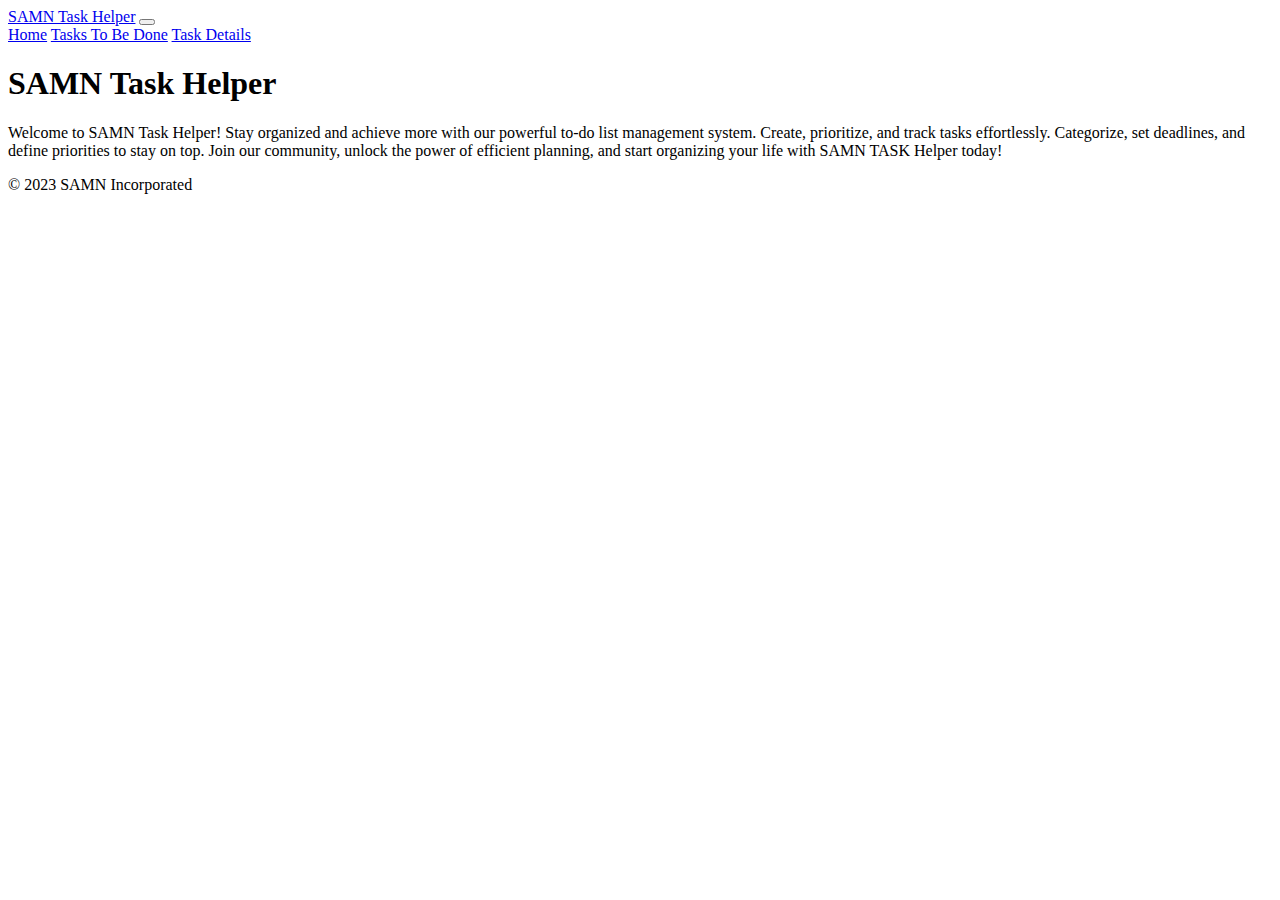
==== index.html @ 9628da68 "Merge pull request #10 from Git-SAMN/main" ====
<!doctype html>
<html lang="en">
  <head>
    <meta charset="utf-8">
    <meta name="viewport" content="width=device-width, initial-scale=1">
    <title>Homepage</title>
    <link href="https://cdn.jsdelivr.net/npm/bootstrap@5.3.0/dist/css/bootstrap.min.css" rel="stylesheet" integrity="sha384-9ndCyUaIbzAi2FUVXJi0CjmCapSmO7SnpJef0486qhLnuZ2cdeRhO02iuK6FUUVM" crossorigin="anonymous">
    <link href="css/index.css">
  </head>
  <!---NavBar-->
  <nav class="navbar navbar-expand-lg bg-body-tertiary">
    <div class="container-fluid">
      <a class="navbar-brand" href="index.html">SAMN Task Helper</a>
      <button class="navbar-toggler" type="button" data-bs-toggle="collapse" data-bs-target="#navbarNavAltMarkup" aria-controls="navbarNavAltMarkup" aria-expanded="false" aria-label="Toggle navigation">
        <span class="navbar-toggler-icon"></span>
      </button>
      <div class="collapse navbar-collapse" id="navbarNavAltMarkup">
        <div class="navbar-nav">
          <a class="nav-link active" aria-current="page" href="index.html">Home</a>
          <a class="nav-link" href="todos.html">Tasks To Be Done</a>
          <a class="nav-link" href="todo_details.html">Task Details</a>
        </div>
      </div>
    </div>
  </nav>
  <!---Navbar End-->
  <body>
    <h1>SAMN Task Helper</h1>

    <p>Welcome to SAMN Task Helper! Stay organized and achieve more with our powerful to-do list management system. Create, prioritize, and track tasks effortlessly. Categorize, set deadlines, and define priorities to stay on top. 
        Join our community, unlock the power of efficient planning, and start organizing your life with SAMN TASK Helper today!
    </p>
    <script src="https://cdn.jsdelivr.net/npm/bootstrap@5.3.0/dist/js/bootstrap.bundle.min.js" integrity="sha384-geWF76RCwLtnZ8qwWowPQNguL3RmwHVBC9FhGdlKrxdiJJigb/j/68SIy3Te4Bkz" crossorigin="anonymous"></script>
    <footer>
        <p>© 2023 SAMN Incorporated</p>
    </footer>
  </body>
</html>
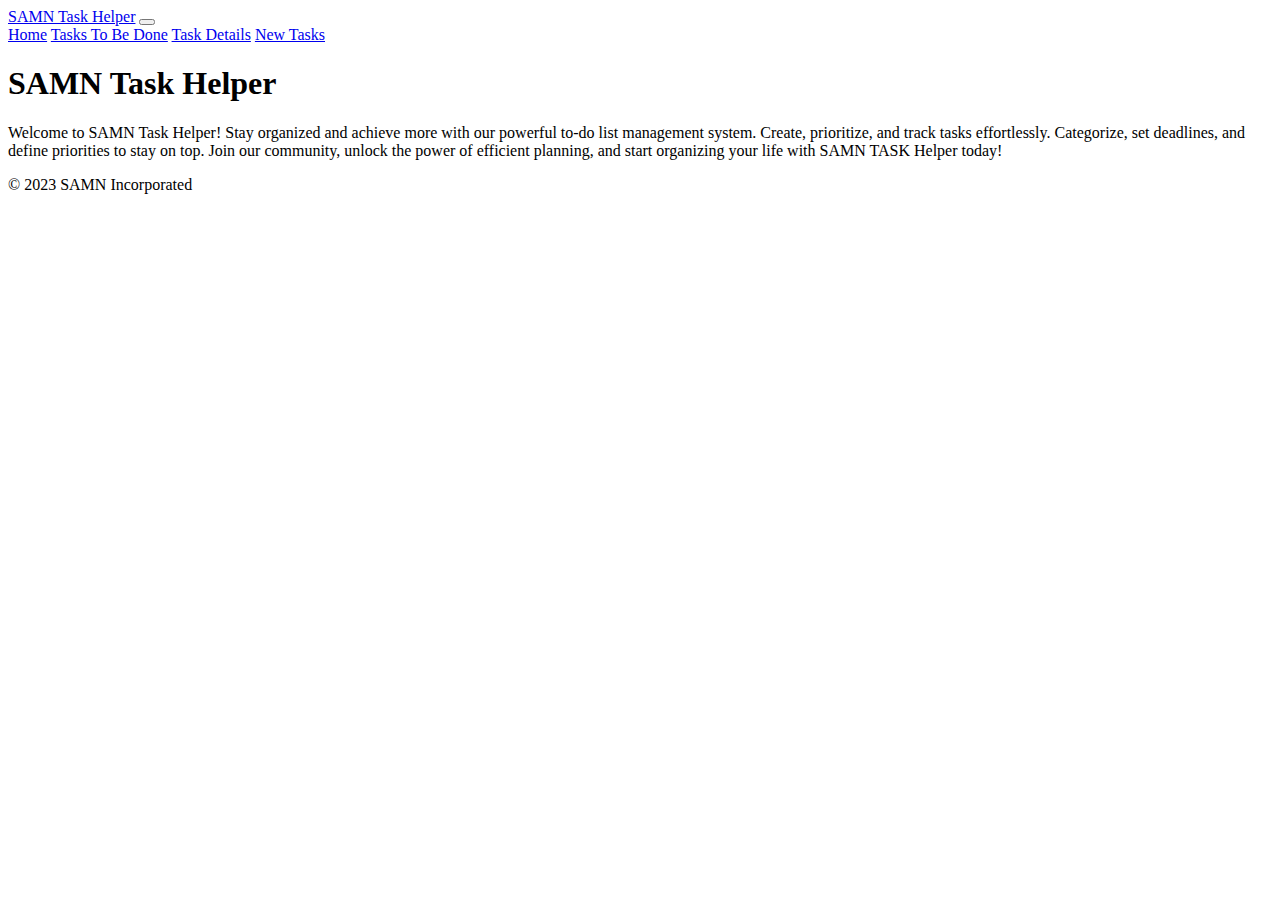
==== commit e3df5ef5: "Merge branch 'main' of https://github.com/Git-SAMN/Stay-Organized-Workshop into alexas_features" ====
--- a/index.html
+++ b/index.html
@@ -5,7 +5,8 @@
     <meta name="viewport" content="width=device-width, initial-scale=1">
     <title>Homepage</title>
     <link href="https://cdn.jsdelivr.net/npm/bootstrap@5.3.0/dist/css/bootstrap.min.css" rel="stylesheet" integrity="sha384-9ndCyUaIbzAi2FUVXJi0CjmCapSmO7SnpJef0486qhLnuZ2cdeRhO02iuK6FUUVM" crossorigin="anonymous">
-    <link href="css/index.css">
+    <link rel="stylesheet" href="css/index.css">
+
   </head>
   <!---NavBar-->
   <nav class="navbar navbar-expand-lg bg-body-tertiary">
@@ -19,6 +20,7 @@
           <a class="nav-link active" aria-current="page" href="index.html">Home</a>
           <a class="nav-link" href="todos.html">Tasks To Be Done</a>
           <a class="nav-link" href="todo_details.html">Task Details</a>
+          <a class="nav-link" href="new_todo.html">New Tasks</a>
         </div>
       </div>
     </div>
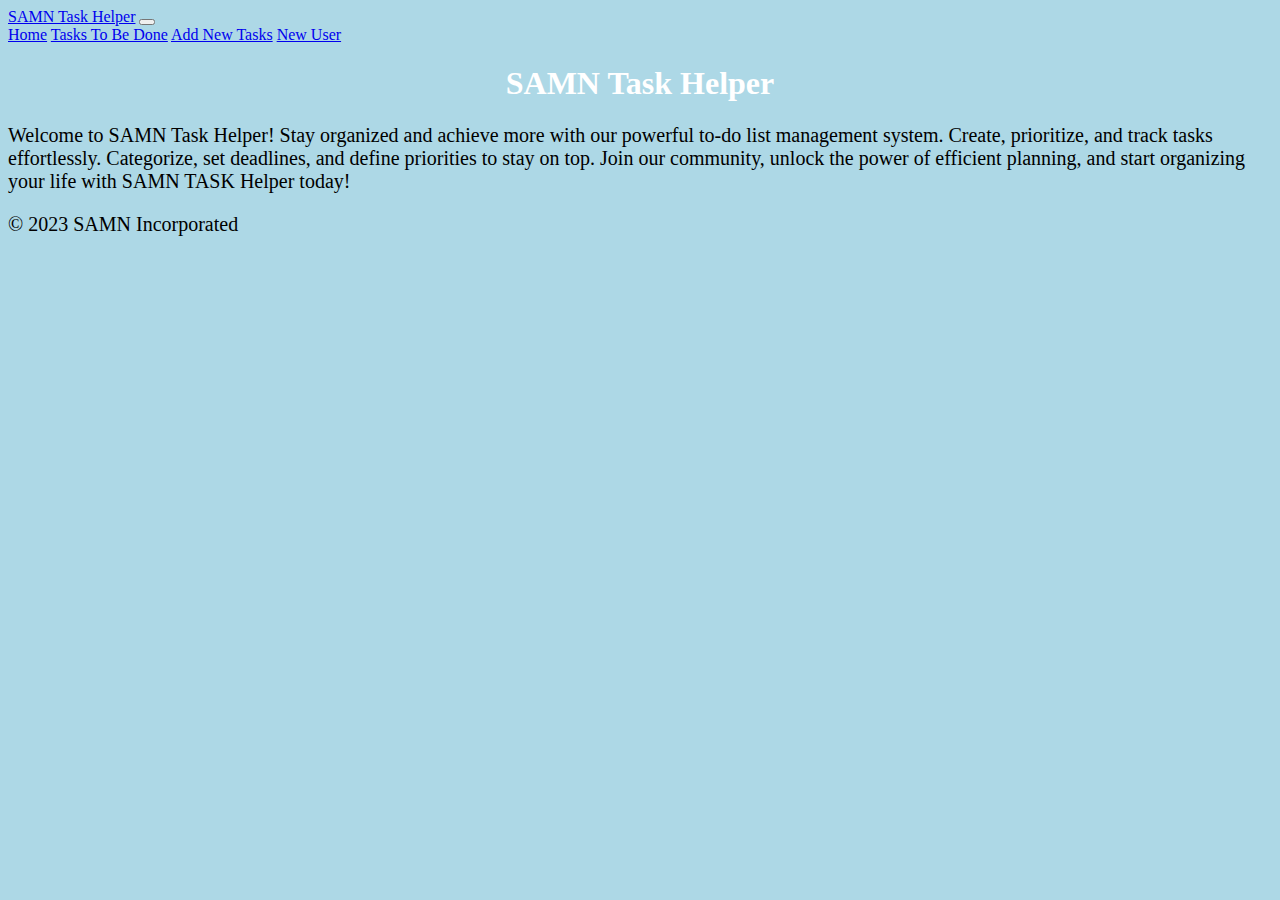
==== commit 70e5eb3a: "Merge branch 'main' into sean/main" ====
--- a/index.html
+++ b/index.html
@@ -19,8 +19,9 @@
         <div class="navbar-nav">
           <a class="nav-link active" aria-current="page" href="index.html">Home</a>
           <a class="nav-link" href="todos.html">Tasks To Be Done</a>
-          <a class="nav-link" href="todo_details.html">Task Details</a>
-          <a class="nav-link" href="new_todo.html">New Tasks</a>
+          <a class="nav-link" href="new_todo.html">Add New Tasks</a>
+          <a class="nav-link" href="new_user.html">New User</a>
+
         </div>
       </div>
     </div>
--- a/css/index.css
+++ b/css/index.css
@@ -0,0 +1,14 @@
+body {
+    background-color: lightblue;
+  }
+  
+  h1 {
+    color: white;
+     text-align: center;
+  }
+  
+  p {
+    font-family: verdana;
+    font-size: 20px;
+  }
+  
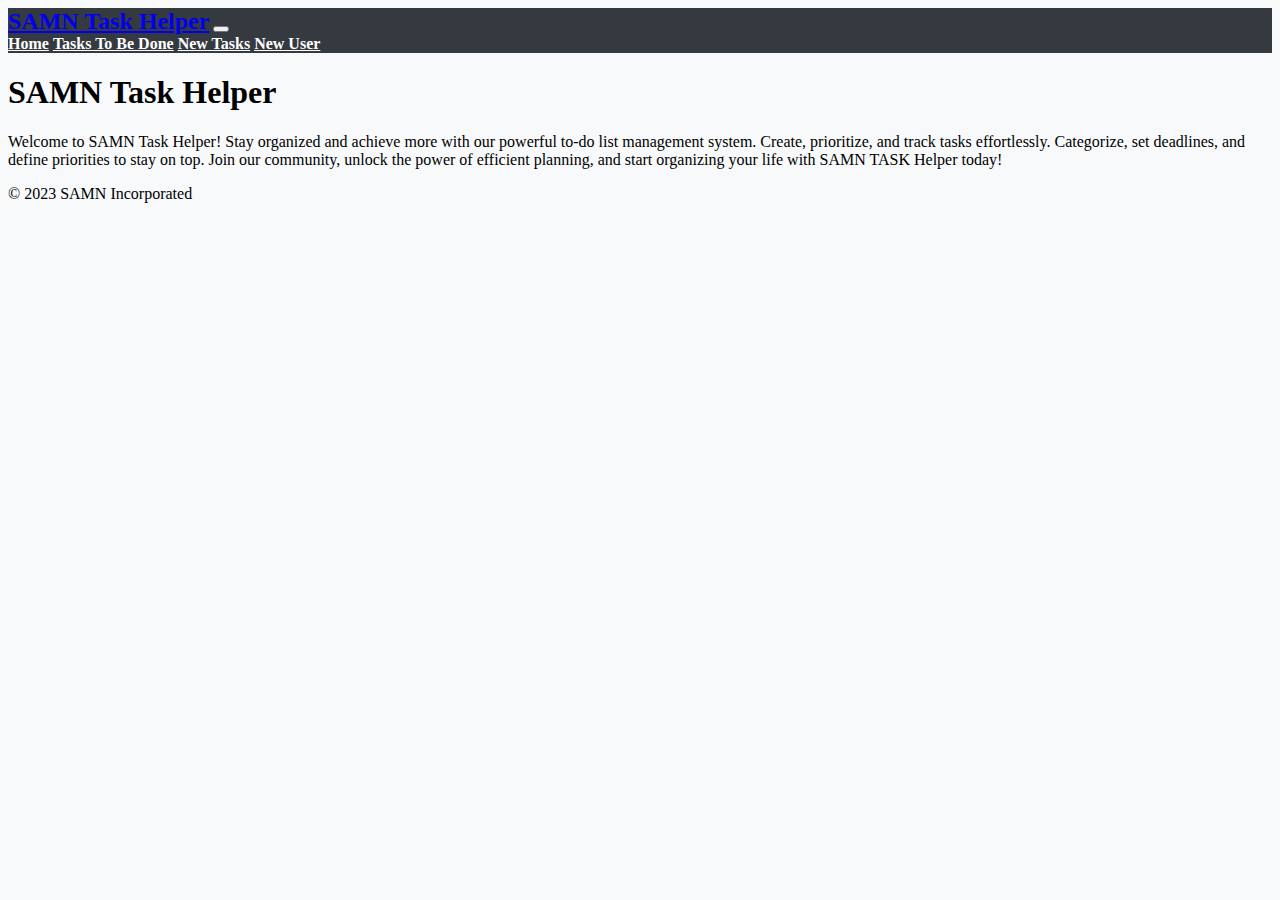
==== commit b211b3b2: "added some css, fixed navbar on each html" ====
--- a/index.html
+++ b/index.html
@@ -9,7 +9,7 @@
 
   </head>
   <!---NavBar-->
-  <nav class="navbar navbar-expand-lg bg-body-tertiary">
+  <nav class="navbar navbar-expand-lg">
     <div class="container-fluid">
       <a class="navbar-brand" href="index.html">SAMN Task Helper</a>
       <button class="navbar-toggler" type="button" data-bs-toggle="collapse" data-bs-target="#navbarNavAltMarkup" aria-controls="navbarNavAltMarkup" aria-expanded="false" aria-label="Toggle navigation">
@@ -19,7 +19,7 @@
         <div class="navbar-nav">
           <a class="nav-link active" aria-current="page" href="index.html">Home</a>
           <a class="nav-link" href="todos.html">Tasks To Be Done</a>
-          <a class="nav-link" href="new_todo.html">Add New Tasks</a>
+          <a class="nav-link" href="new_todo.html">New Tasks</a>
           <a class="nav-link" href="new_user.html">New User</a>
 
         </div>
--- a/css/index.css
+++ b/css/index.css
@@ -1,14 +1,20 @@
 body {
-    background-color: lightblue;
-  }
-  
-  h1 {
-    color: white;
-     text-align: center;
-  }
-  
-  p {
-    font-family: verdana;
-    font-size: 20px;
-  }
-  
+  background-color: #f8f9fa;
+}
+
+.navbar {
+  background-color: #343a40;
+  color: #ffffff;
+}
+
+.navbar-brand {
+  font-weight: bold;
+  font-size: 1.5rem;
+}
+
+.navbar-nav .nav-link {
+  color: #ffffff;
+  font-weight: bold;
+}
+
+
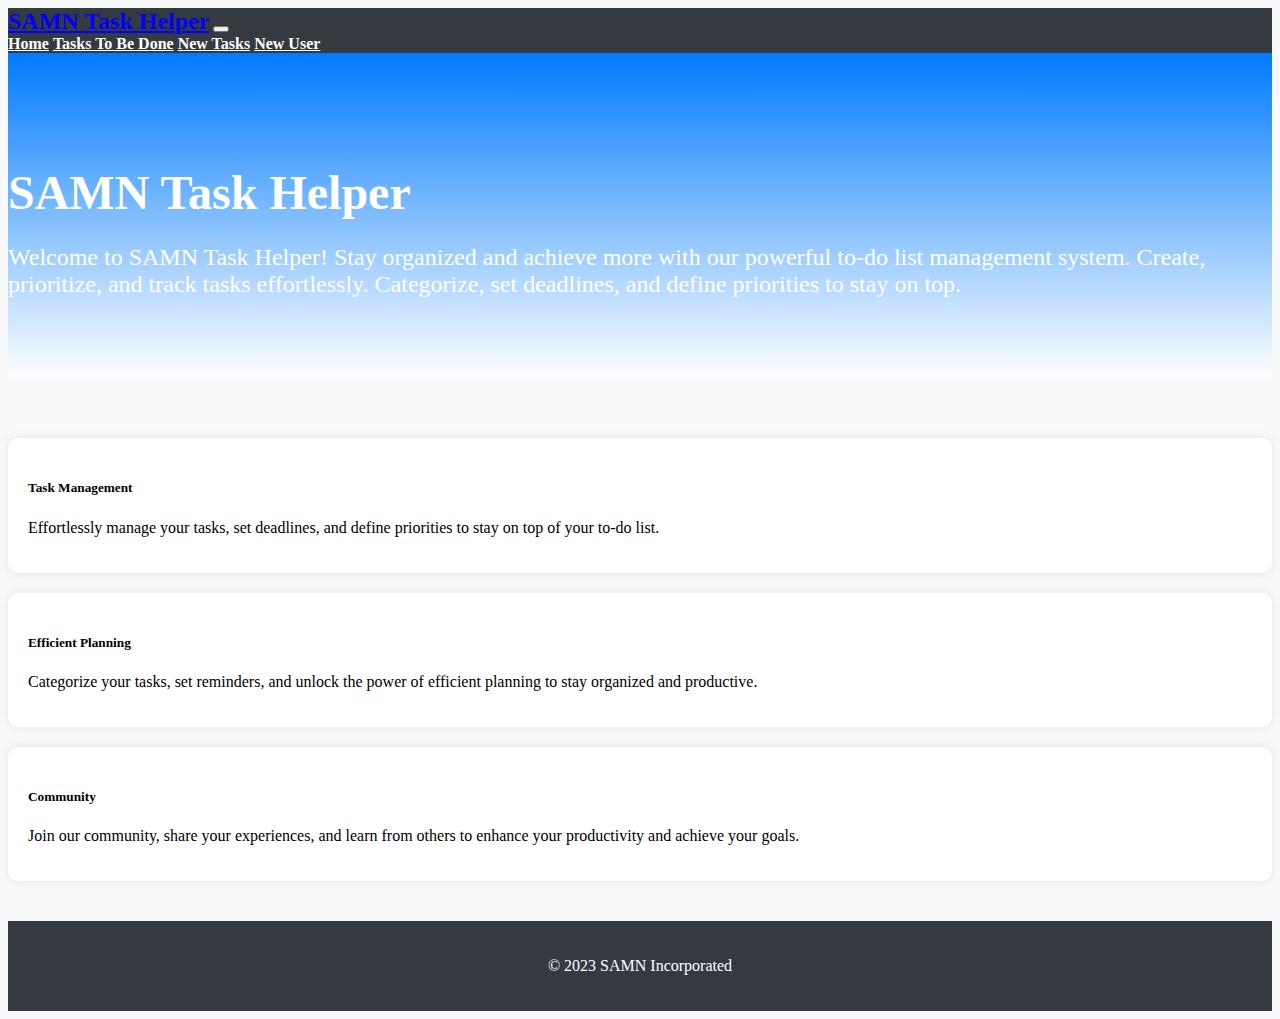
==== commit 01400de1: "Added CSS" ====
--- a/index.html
+++ b/index.html
@@ -1,13 +1,113 @@
-<!doctype html>
+<!DOCTYPE html>
 <html lang="en">
-  <head>
-    <meta charset="utf-8">
-    <meta name="viewport" content="width=device-width, initial-scale=1">
-    <title>Homepage</title>
-    <link href="https://cdn.jsdelivr.net/npm/bootstrap@5.3.0/dist/css/bootstrap.min.css" rel="stylesheet" integrity="sha384-9ndCyUaIbzAi2FUVXJi0CjmCapSmO7SnpJef0486qhLnuZ2cdeRhO02iuK6FUUVM" crossorigin="anonymous">
-    <link rel="stylesheet" href="css/index.css">
+<head>
+  <meta charset="utf-8">
+  <meta name="viewport" content="width=device-width, initial-scale=1">
+  <title>Homepage</title>
+  <link href="https://cdn.jsdelivr.net/npm/bootstrap@5.3.0/dist/css/bootstrap.min.css" rel="stylesheet" integrity="sha384-9ndCyUaIbzAi2FUVXJi0CjmCapSmO7SnpJef0486qhLnuZ2cdeRhO02iuK6FUUVM" crossorigin="anonymous">
+  <link rel="stylesheet" href="css/index.css">
+  <style>
+    /* Add custom CSS to position the content below the navbar */
+    body {
+      background-color: #f8f9fa;
+    }
 
-  </head>
+    .navbar {
+      background-color: #343a40;
+      color: #ffffff;
+    }
+
+    .navbar-brand {
+      font-weight: bold;
+      font-size: 1.5rem;
+      color: blue; /* Updated color to blue */
+    }
+
+    .navbar-nav .nav-link {
+      color: white; /* Updated color to white */
+      font-weight: bold;
+    }
+
+    .content {
+      margin-top: 80px;
+      background-color: #ffffff;
+      padding: 20px;
+      border-radius: 5px;
+      box-shadow: 0 0 10px rgba(0, 0, 0, 0.1);
+    }
+
+    h1 {
+      font-size: 2rem;
+      margin-bottom: 20px;
+    }
+
+    .card {
+      margin-top: 20px;
+    }
+
+    .card-header {
+      background-color: #343a40;
+      color: #ffffff;
+    }
+
+    .form-group label {
+      font-weight: bold;
+    }
+
+    textarea.form-control {
+      resize: vertical;
+    }
+
+    .btn-primary {
+      background-color: #007bff;
+      border-color: #007bff;
+    }
+
+    .btn-primary:hover {
+      background-color: #0069d9;
+      border-color: #0062cc;
+    }
+
+    /* Custom styles for professional look */
+    .hero-section {
+      padding: 80px 0;
+      color: #ffffff;
+      background: linear-gradient(to bottom, #007bff, #ffffff);
+    }
+
+    .hero-section h1 {
+      font-size: 3rem;
+    }
+
+    .hero-section p {
+      font-size: 1.5rem;
+      margin-bottom: 0;
+    }
+
+    .feature-section {
+      padding: 40px 0;
+    }
+
+    .feature-card {
+      border: none;
+      background-color: #ffffff;
+      border-radius: 10px;
+      box-shadow: 0 0 10px rgba(0, 0, 0, 0.1);
+    }
+
+    .feature-card .card-body {
+      padding: 20px;
+    }
+
+    footer {
+      background-color: #343a40;
+      color: #ffffff;
+      padding: 20px;
+      text-align: center;
+    }
+  </style>
+</head>
+<body>
   <!---NavBar-->
   <nav class="navbar navbar-expand-lg">
     <div class="container-fluid">
@@ -17,25 +117,62 @@
       </button>
       <div class="collapse navbar-collapse" id="navbarNavAltMarkup">
         <div class="navbar-nav">
-          <a class="nav-link active" aria-current="page" href="index.html">Home</a>
+          <a class="nav-link" aria-current="page" href="index.html">Home</a>
           <a class="nav-link" href="todos.html">Tasks To Be Done</a>
           <a class="nav-link" href="new_todo.html">New Tasks</a>
           <a class="nav-link" href="new_user.html">New User</a>
-
         </div>
       </div>
     </div>
   </nav>
   <!---Navbar End-->
-  <body>
-    <h1>SAMN Task Helper</h1>
 
-    <p>Welcome to SAMN Task Helper! Stay organized and achieve more with our powerful to-do list management system. Create, prioritize, and track tasks effortlessly. Categorize, set deadlines, and define priorities to stay on top. 
-        Join our community, unlock the power of efficient planning, and start organizing your life with SAMN TASK Helper today!
-    </p>
-    <script src="https://cdn.jsdelivr.net/npm/bootstrap@5.3.0/dist/js/bootstrap.bundle.min.js" integrity="sha384-geWF76RCwLtnZ8qwWowPQNguL3RmwHVBC9FhGdlKrxdiJJigb/j/68SIy3Te4Bkz" crossorigin="anonymous"></script>
-    <footer>
-        <p>© 2023 SAMN Incorporated</p>
-    </footer>
-  </body>
-</html>+  <section class="hero-section">
+    <div class="container">
+      <div class="row">
+        <div class="col-lg-6">
+          <h1>SAMN Task Helper</h1>
+          <p>Welcome to SAMN Task Helper! Stay organized and achieve more with our powerful to-do list management system. Create, prioritize, and track tasks effortlessly. Categorize, set deadlines, and define priorities to stay on top.</p>
+        </div>
+      </div>
+    </div>
+  </section>
+
+  <section class="feature-section">
+    <div class="container">
+      <div class="row">
+        <div class="col-lg-4">
+          <div class="card feature-card">
+            <div class="card-body">
+              <h5 class="card-title">Task Management</h5>
+              <p class="card-text">Effortlessly manage your tasks, set deadlines, and define priorities to stay on top of your to-do list.</p>
+            </div>
+          </div>
+        </div>
+        <div class="col-lg-4">
+          <div class="card feature-card">
+            <div class="card-body">
+              <h5 class="card-title">Efficient Planning</h5>
+              <p class="card-text">Categorize your tasks, set reminders, and unlock the power of efficient planning to stay organized and productive.</p>
+            </div>
+          </div>
+        </div>
+        <div class="col-lg-4">
+          <div class="card feature-card">
+            <div class="card-body">
+              <h5 class="card-title">Community</h5>
+              <p class="card-text">Join our community, share your experiences, and learn from others to enhance your productivity and achieve your goals.</p>
+            </div>
+          </div>
+        </div>
+      </div>
+    </div>
+  </section>
+
+  <footer>
+    <p>© 2023 SAMN Incorporated</p>
+  </footer>
+
+  <script src="https://cdn.jsdelivr.net/npm/bootstrap@5.3.0/dist/js/bootstrap.bundle.min.js" integrity="sha384-geWF76RCwLtnZ8qwWowPQNguL3RmwHVBC9FhGdlKrxdiJJigb/j/68SIy3Te4Bkz" crossorigin="anonymous"></script>
+</body>
+</html>
